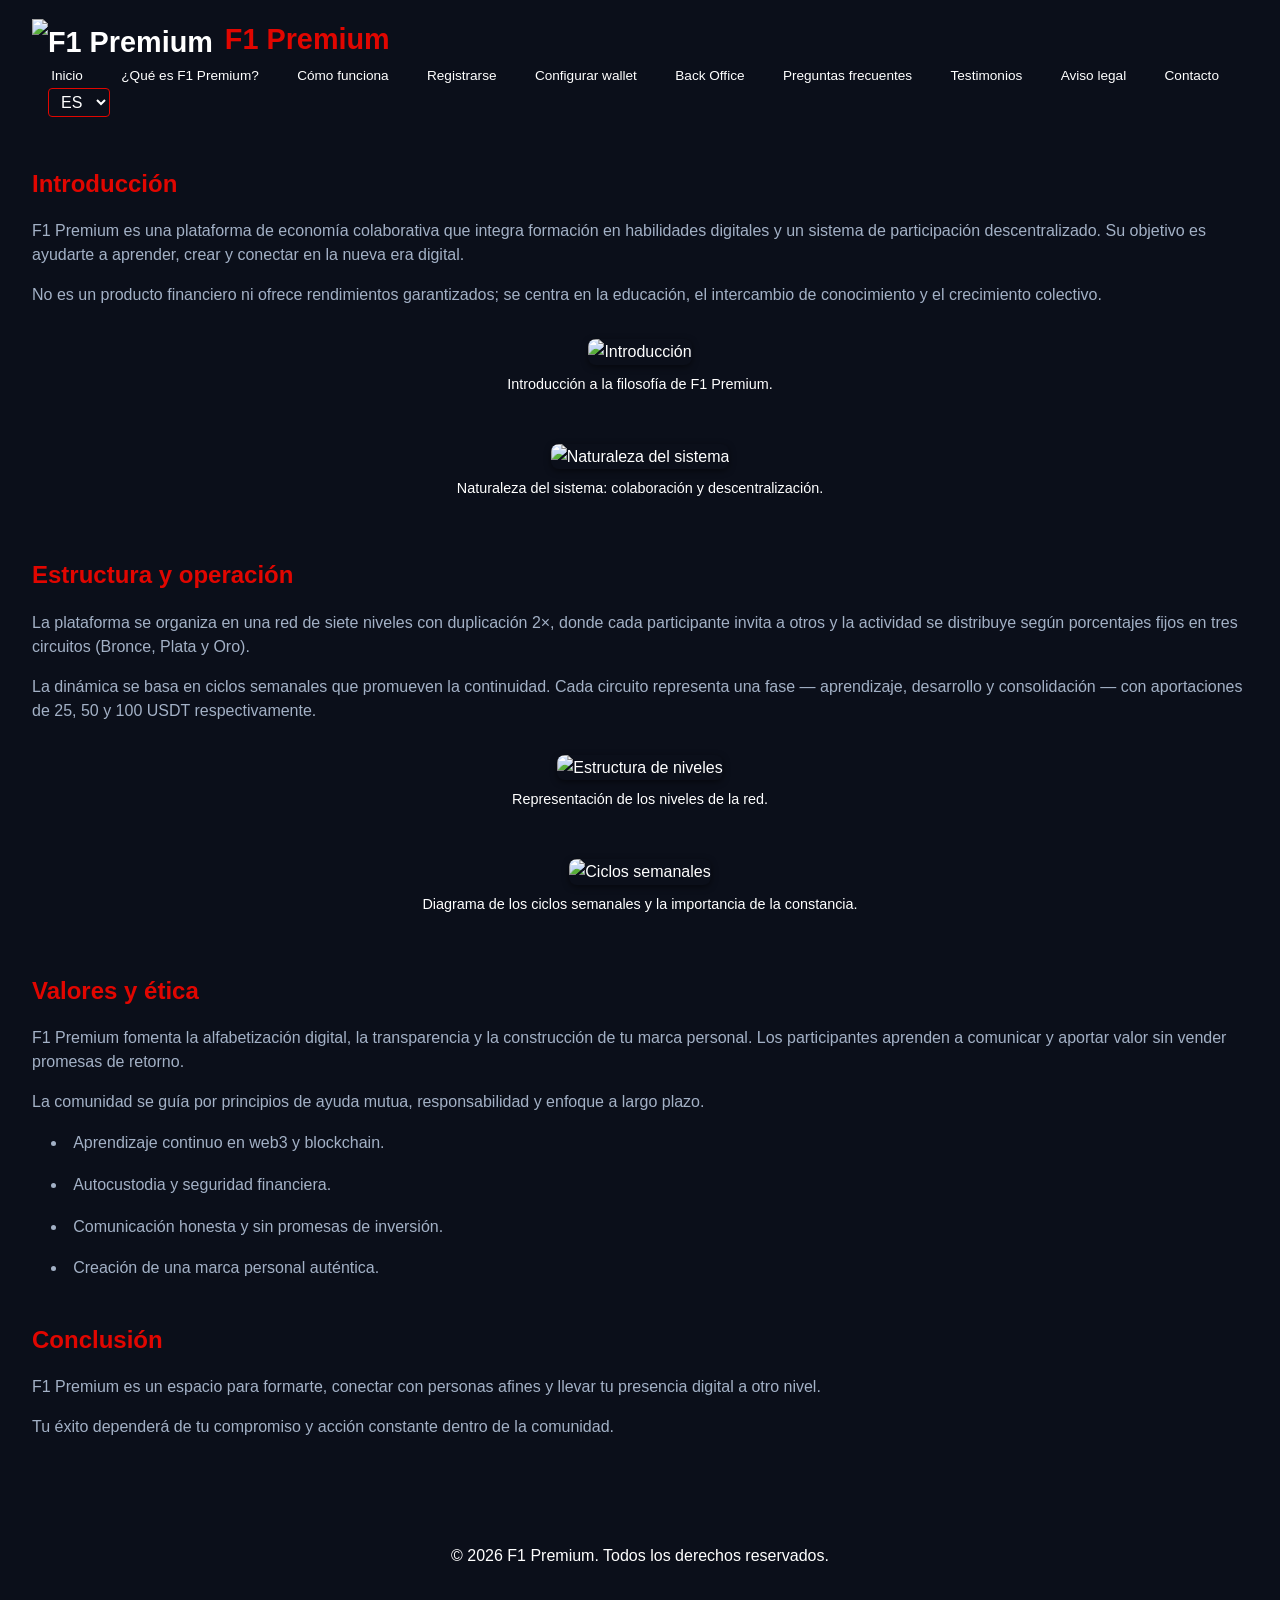
==== about.html @ a4f6bb74 "Add files via upload" ====
<!DOCTYPE html>
<html lang="es">
<head>
  <meta charset="UTF-8">
  <meta name="viewport" content="width=device-width, initial-scale=1.0">
  <title data-i18n="about.title">¿Qué es F1 Premium?</title>
  <link rel="stylesheet" href="style.css">
  <link rel="stylesheet" href="responsive.css">
</head>
<body>
  <!-- Header -->
  <header>
    <div class="logo">
      <img src="assets/logo-f1.png" alt="F1 Premium" class="logo-img">
      <span class="logo-text">F1 Premium</span>
    </div>
    <nav>
      <ul>
        <li><a href="index.html" data-i18n="nav.home">Inicio</a></li>
        <li><a href="about.html" data-i18n="nav.about">¿Qué es F1 Premium?</a></li>
        <li><a href="how-it-works.html" data-i18n="nav.how">Cómo funciona</a></li>
        <li><a href="register.html" data-i18n="nav.register">Registrarse</a></li>
        <li><a href="wallet.html" data-i18n="nav.wallet">Configurar wallet</a></li>
        <li><a href="backoffice.html" data-i18n="nav.backoffice">Back Office</a></li>
        <li><a href="faq.html" data-i18n="nav.faq">Preguntas frecuentes</a></li>
        <li><a href="testimonials.html" data-i18n="nav.testimonials">Testimonios</a></li>
        <li><a href="legal.html" data-i18n="nav.legal">Aviso legal</a></li>
        <li><a href="https://wa.me/34652147197?text=Hola%2C%20quiero%20informaci%C3%B3n%20sobre%20F1%20Premium" target="_blank" rel="noopener" data-i18n="nav.contact">Contacto</a></li>
      </ul>
    </nav>
    <div class="language-selector">
      <select id="lang-select">
        <option value="es">ES</option>
        <option value="en">EN</option>
        <option value="fr">FR</option>
        <option value="de">DE</option>
        <option value="ar">AR</option>
      <option value="ro">RO</option>
      </select>
    </div>
  </header>

  <!-- Main content -->
  <main class="content-page">
    <!-- Introduction -->
    <section class="about-section">
      <h1 data-i18n="about.section1.title"></h1>
      <p data-i18n="about.section1.desc1"></p>
      <p data-i18n="about.section1.desc2"></p>
      <div class="image-row">
        <figure>
          <img src="assets/introduccion.png" alt="Introducción" loading="lazy">
          <figcaption data-i18n="about.section1.fig1"></figcaption>
        </figure>
        <figure>
          <img src="assets/naturaleza.png" alt="Naturaleza del sistema" loading="lazy">
          <figcaption data-i18n="about.section1.fig2"></figcaption>
        </figure>
      </div>
    </section>

    <!-- Platform layers -->
    <section class="about-section">
      <h2 data-i18n="about.section2.title"></h2>
      <p data-i18n="about.section2.desc1"></p>
      <p data-i18n="about.section2.desc2"></p>
      <div class="image-row">
        <figure>
          <img src="assets/nivel2.png" alt="Estructura de niveles" loading="lazy">
          <figcaption data-i18n="about.section2.fig1"></figcaption>
        </figure>
        <figure>
          <img src="assets/ciclos.png" alt="Ciclos semanales" loading="lazy">
          <figcaption data-i18n="about.section2.fig2"></figcaption>
        </figure>
      </div>
    </section>

    <!-- Values and ethics -->
    <section class="about-section">
      <h2 data-i18n="about.section3.title"></h2>
      <p data-i18n="about.section3.desc1"></p>
      <p data-i18n="about.section3.desc2"></p>
      <ul class="values-list">
        <li data-i18n="about.section3.item1"></li>
        <li data-i18n="about.section3.item2"></li>
        <li data-i18n="about.section3.item3"></li>
        <li data-i18n="about.section3.item4"></li>
      </ul>
    </section>

    <!-- Summary / conclusion -->
    <section class="about-section">
      <h2 data-i18n="about.section4.title"></h2>
      <p data-i18n="about.section4.desc1"></p>
      <p data-i18n="about.section4.desc2"></p>
    </section>
  </main>

  <footer>
    <p data-i18n="footer.text"></p>
  </footer>

  <script src="script.js"></script>
</body>
</html>
---- style.css ----
/*
  F1 Premium Website Stylesheet
  This stylesheet defines the visual appearance of the F1 Premium website.
  The design uses a sober, corporate palette with dark headers, light
  backgrounds for content, and accent colours for interactive elements.
*/

:root {
  /* F1 Premium brand colours */
  --primary-color: #e10600; /* F1 red for headings and call‑to‑action */
  --secondary-color: #007acc; /* bright blue accent used in diagrams */
  --background-dark: #0b0f1a; /* deep navy background for the entire site */
  --background-light: #141a2b; /* slightly lighter panels */
  --card-background: #1a2133; /* cards and content panels */
  --text-light: #ffffff; /* primary text colour on dark backgrounds */
  --text-muted: #a3b1c6; /* muted text for secondary content */
}

body {
  margin: 0;
  font-family: "Segoe UI", "Helvetica Neue", Arial, sans-serif;
  line-height: 1.6;
  background-color: var(--background-dark);
  color: var(--text-light);
}

header {
  background-color: var(--background-dark);
  color: var(--text-light);
  padding: 1rem 2rem;
  display: flex;
  justify-content: space-between;
  align-items: center;
  flex-wrap: wrap;
}

header .logo {
  display: flex;
  align-items: center;
  font-size: 1.8rem;
  font-weight: bold;
}

/* Logo text spacing */
.logo-text {
  margin-left: 0.25rem;
  /* Use the primary brand colour for the logo text */
  color: var(--primary-color);
}

/* About page sections */
.about-section {
  margin-bottom: 2.5rem;
}

.about-section h1,
.about-section h2 {
  margin-bottom: 1rem;
  color: var(--primary-color);
}

.about-section p {
  margin-bottom: 1rem;
  line-height: 1.5;
  color: var(--text-light);
}

.image-row {
  display: flex;
  flex-wrap: wrap;
  gap: 1rem;
  margin-top: 1rem;
}

.image-row figure {
  flex: 1 1 45%;
  display: flex;
  flex-direction: column;
  align-items: center;
  justify-content: center;
  text-align: center;
}

.image-row img {
  max-width: 100%;
  border-radius: 8px;
  box-shadow: 0 2px 6px rgba(0,0,0,0.5);
}

.image-row figcaption {
  margin-top: 0.5rem;
  font-size: 0.9rem;
  color: var(--text-medium);
}

/* Generic content sections for detailed pages */
.how-section,
.backoffice-section {
  margin-bottom: 2.5rem;
}

.how-section h2,
.backoffice-section h2 {
  color: var(--primary-color);
  margin-bottom: 1rem;
}

.how-section p,
.backoffice-section p {
  color: var(--text-muted);
  margin-bottom: 0.75rem;
  line-height: 1.5;
}

/* Detail lists for circuits or similar */
.circuits-detail,
.backoffice-sections {
  display: flex;
  flex-wrap: wrap;
  gap: 1.5rem;
}

.circuits-detail .circuit-detail {
  flex: 1 1 250px;
  background-color: var(--background-light);
  padding: 1rem;
  border-left: 4px solid var(--primary-color);
  border-radius: 6px;
}

.circuits-detail .circuit-detail h3 {
  margin-top: 0;
  margin-bottom: 0.5rem;
  color: var(--primary-color);
}

.backoffice-section img {
  width: 100%;
  border-radius: 8px;
  box-shadow: 0 2px 6px rgba(0,0,0,0.5);
  margin-top: 1rem;
}

/* Values list */
.values-list {
  list-style: disc inside;
  padding-left: 1rem;
}

.values-list li {
  margin-bottom: 0.5rem;
  color: var(--text-light);
}

/* Logo image styling */
.logo-img {
  height: 40px;
  margin-right: 0.5rem;
  vertical-align: middle;
}

nav ul {
  list-style: none;
  margin: 0;
  padding: 0;
  display: flex;
  flex-wrap: wrap;
}

nav li {
  /* Reduce horizontal margin to prevent wrapping of the last item */
  margin: 0 0.4rem;
}

nav a {
  color: var(--text-light);
  text-decoration: none;
  /* Slightly smaller font-size and padding to keep the menu on a single line */
  font-size: 0.85rem;
  padding: 0.4rem 0.4rem;
  transition: color 0.3s, background-color 0.3s;
}

nav a:hover {
  background-color: var(--primary-color);
  color: var(--text-light);
  border-radius: 4px;
}

/* Language selector */
.language-selector {
  margin-left: 1rem;
}

.language-selector select {
  background-color: var(--background-dark);
  color: var(--text-light);
  border: 1px solid var(--primary-color);
  padding: 0.25rem 0.5rem;
  font-size: 1rem;
  border-radius: 4px;
}

main {
  padding: 2rem;
}

/* Hero section */
.hero {
  background-color: var(--background-dark);
  color: var(--text-light);
  padding: 6rem 2rem;
  text-align: center;
  position: relative;
  overflow: hidden;
}

/* Hero background image overlay */
.hero::before {
  content: "";
  position: absolute;
  top: 0;
  left: 0;
  width: 100%;
  height: 100%;
  background-size: cover;
  background-position: center;
  opacity: 0.3;
  z-index: -1;
}

.hero h1 {
  font-size: 3rem;
  margin-bottom: 1rem;
  line-height: 1.2;
}

.hero p {
  font-size: 1.2rem;
  margin-bottom: 2rem;
  max-width: 800px;
  margin-left: auto;
  margin-right: auto;
}

.hero .buttons {
  display: flex;
  justify-content: center;
  flex-wrap: wrap;
  gap: 1rem;
}

.hero .buttons a {
  background-color: var(--primary-color);
  color: var(--text-light);
  padding: 0.75rem 1.5rem;
  border-radius: 4px;
  text-decoration: none;
  font-size: 1rem;
  transition: background-color 0.3s;
  border: none;
}

.hero .buttons a:hover {
  background-color: #b71c1c;
}

/* Features section */
.features {
  display: flex;
  flex-wrap: wrap;
  gap: 1.5rem;
  margin-top: 4rem;
  margin-bottom: 4rem;
}

.feature-card {
  flex: 1 1 250px;
  background-color: var(--card-background);
  border-radius: 8px;
  padding: 1.5rem;
  box-shadow: 0 2px 4px rgba(0, 0, 0, 0.5);
}

.feature-card h3 {
  margin-top: 0;
  color: var(--primary-color);
  margin-bottom: 0.5rem;
}

.feature-card p {
  margin: 0;
}

/* Circuits section */
.circuits {
  background-color: var(--card-background);
  padding: 2rem;
  border-radius: 8px;
  box-shadow: 0 2px 4px rgba(0, 0, 0, 0.5);
  margin-bottom: 4rem;
}

.circuits h2 {
  margin-top: 0;
  color: var(--primary-color);
}

.circuits .circuit-list {
  display: flex;
  flex-wrap: wrap;
  gap: 1.5rem;
  margin-top: 1rem;
}

.circuit-item {
  flex: 1 1 250px;
  background-color: var(--background-light);
  border-left: 4px solid var(--primary-color);
  padding: 1rem;
  border-radius: 4px;
}

.circuit-item h3 {
  margin-top: 0;
  color: var(--primary-color);
  margin-bottom: 0.5rem;
}

/* Call to action section */
.cta {
  background-color: var(--primary-color);
  color: var(--text-light);
  text-align: center;
  padding: 3rem 2rem;
  border-radius: 8px;
  margin-bottom: 2rem;
}

.cta h2 {
  margin-top: 0;
  margin-bottom: 1rem;
}

.cta p {
  margin-bottom: 2rem;
  max-width: 700px;
  margin-left: auto;
  margin-right: auto;
}

.cta .cta-buttons a {
  background-color: var(--secondary-color);
  color: var(--text-light);
  padding: 0.75rem 1.5rem;
  border-radius: 4px;
  text-decoration: none;
  margin: 0 0.5rem;
  display: inline-block;
  transition: background-color 0.3s;
  border: none;
}

.cta .cta-buttons a:hover {
  background-color: #005c99;
}

/* Footer */
footer {
  background-color: var(--background-dark);
  color: var(--text-light);
  text-align: center;
  padding: 1rem;
}

/* Content pages (generic styles) */
.content-page h1 {
  color: var(--primary-color);
  margin-top: 0;
}

.content-page h2 {
  color: var(--primary-color);
}

.content-page p, .content-page li {
  font-size: 1rem;
  margin-bottom: 1rem;
  color: var(--text-muted);
}

.content-page ul {
  padding-left: 1.2rem;
}

.faq-item {
  margin-bottom: 1rem;
}

.faq-item h3 {
  cursor: pointer;
  margin: 0;
  padding: 0.5rem;
  background-color: var(--background-light);
  border-left: 4px solid var(--primary-color);
  border-radius: 4px;
  color: var(--text-light);
}

.faq-item p {
  display: none;
  margin: 0.5rem 0 0.5rem 0;
  padding: 0.5rem;
  background-color: var(--background-light);
  border-radius: 4px;
  box-shadow: 0 1px 3px rgba(0,0,0,0.4);
  color: var(--text-muted);
}

/* Testimonials */
.testimonials {
  display: flex;
  flex-wrap: wrap;
  gap: 1.5rem;
  margin-top: 2rem;
}

.testimonial-card {
  flex: 1 1 300px;
  background-color: var(--card-background);
  padding: 1.5rem;
  border-radius: 8px;
  box-shadow: 0 2px 4px rgba(0,0,0,0.5);
}

.testimonial-card p {
  font-style: italic;
  margin-bottom: 0.5rem;
}

.testimonial-card .author {
  font-weight: bold;
  color: var(--primary-color);
}

/* Responsive adjustments */
@media (max-width: 768px) {
  nav ul {
    flex-direction: column;
    align-items: flex-start;
  }
  nav li {
    margin: 0.5rem 0;
  }
  .hero h1 {
    font-size: 2rem;
  }
  .hero p {
    font-size: 1rem;
  }
  .features, .circuits .circuit-list, .testimonials {
    flex-direction: column;
  }
}

/* ---------------------------------------------------------------------------
   Navigation adjustments
   To ensure long menu items like "Contacto" do not wrap onto a second line, we
   override the default spacing and font sizing for the navigation links here.
   These rules appear at the end of the stylesheet to take precedence over
   earlier definitions. */
header nav li {
  margin: 0 0.6rem;
}
header nav a {
  font-size: 0.85rem;
  padding: 0.4rem 0.6rem;
}

/* Caption styles for manual images in registration and wallet pages */
.image-caption {
  font-size: 0.8rem;
  color: var(--text-muted);
  margin-top: 0.3rem;
}
---- responsive.css ----
/* Responsive styles to ensure images and content scale correctly */

/* Prevent horizontal scrolling on narrow screens */
/* Prevent horizontal scrolling on both html and body to avoid any overflow */
html, body {
  overflow-x: hidden;
}

/* Make all images responsive so they never exceed their container */
img {
  max-width: 100%;
  height: auto;
}

/* Layout for register and wallet steps */
/* Layout for register and wallet steps */
.register-step,
.wallet-step {
  display: flex;
  flex-direction: column;
  align-items: stretch;
  gap: 1rem;
  margin-bottom: 2rem;
}

/* Image container takes roughly half of the width on large screens */
/* On large screens each column takes up half minus the gap to prevent overflow */
.register-step-image,
.wallet-step-image {
  box-sizing: border-box;
  flex: none;
  max-width: 100%;
}

/* Content container takes the remaining space */
/* Content container also takes half minus the gap */
.register-step-content,
.wallet-step-content {
  box-sizing: border-box;
  flex: none;
  max-width: 100%;
}

/* On smaller screens, stack image and content vertically */
@media (max-width: 768px) {
  .register-step-image,
  .wallet-step-image,
  .register-step-content,
  .wallet-step-content {
    flex-basis: 100%;
    max-width: 100%;
  }
}

/* Style captions for images */
.image-caption {
  font-size: 0.8rem;
  color: var(--text-secondary, #ccc);
  margin-top: 0.5rem;
}

/* Limit the width of images within register and wallet steps on large screens */
.register-step-image img,
.wallet-step-image img {
  width: 100%;
  max-width: 640px;
  height: auto;
  display: block;
  margin-left: auto;
  margin-right: auto;
}
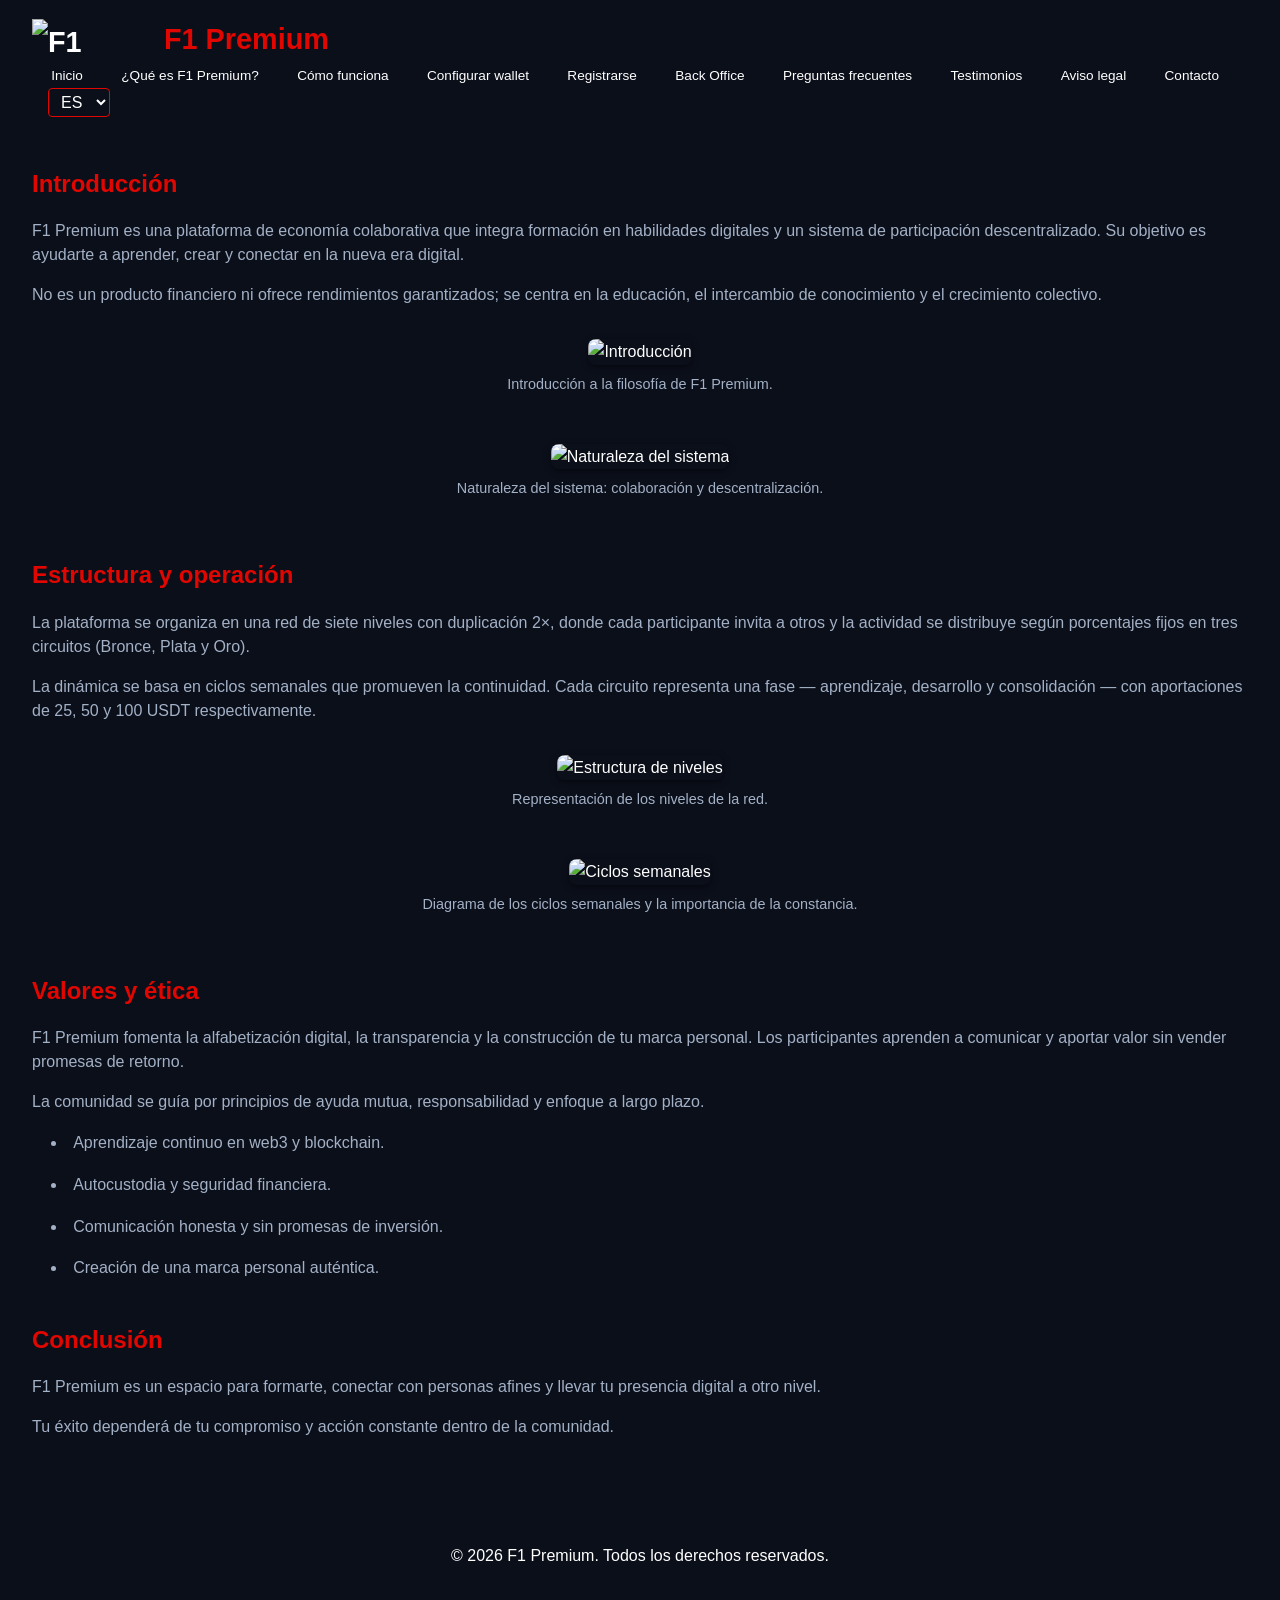
==== commit 435fb3fb: "Update about.html" ====
--- a/about.html
+++ b/about.html
@@ -11,7 +11,7 @@
   <!-- Header -->
   <header>
     <div class="logo">
-      <img src="assets/logo-f1.png" alt="F1 Premium" class="logo-img">
+      <img src="logo-f1.png" alt="F1 Premium" class="logo-img">
       <span class="logo-text">F1 Premium</span>
     </div>
     <nav>
@@ -19,13 +19,13 @@
         <li><a href="index.html" data-i18n="nav.home">Inicio</a></li>
         <li><a href="about.html" data-i18n="nav.about">¿Qué es F1 Premium?</a></li>
         <li><a href="how-it-works.html" data-i18n="nav.how">Cómo funciona</a></li>
+        <li><a href="wallet.html" data-i18n="nav.wallet">Configurar wallet</a></li>
         <li><a href="register.html" data-i18n="nav.register">Registrarse</a></li>
-        <li><a href="wallet.html" data-i18n="nav.wallet">Configurar wallet</a></li>
         <li><a href="backoffice.html" data-i18n="nav.backoffice">Back Office</a></li>
         <li><a href="faq.html" data-i18n="nav.faq">Preguntas frecuentes</a></li>
         <li><a href="testimonials.html" data-i18n="nav.testimonials">Testimonios</a></li>
         <li><a href="legal.html" data-i18n="nav.legal">Aviso legal</a></li>
-        <li><a href="https://wa.me/34652147197?text=Hola%2C%20quiero%20informaci%C3%B3n%20sobre%20F1%20Premium" target="_blank" rel="noopener" data-i18n="nav.contact">Contacto</a></li>
+        <li><a href="https://wa.me/34652147197?text=Hola%2C%20quiero%20información%20sobre%20F1%20Premium" target="_blank" rel="noopener" data-i18n="nav.contact">Contacto</a></li>
       </ul>
     </nav>
     <div class="language-selector">
@@ -35,7 +35,7 @@
         <option value="fr">FR</option>
         <option value="de">DE</option>
         <option value="ar">AR</option>
-      <option value="ro">RO</option>
+        <option value="ro">RO</option>
       </select>
     </div>
   </header>
@@ -49,11 +49,11 @@
       <p data-i18n="about.section1.desc2"></p>
       <div class="image-row">
         <figure>
-          <img src="assets/introduccion.png" alt="Introducción" loading="lazy">
+          <img src="introduccion.png" alt="Introducción" loading="lazy">
           <figcaption data-i18n="about.section1.fig1"></figcaption>
         </figure>
         <figure>
-          <img src="assets/naturaleza.png" alt="Naturaleza del sistema" loading="lazy">
+          <img src="naturaleza.png" alt="Naturaleza del sistema" loading="lazy">
           <figcaption data-i18n="about.section1.fig2"></figcaption>
         </figure>
       </div>
@@ -66,11 +66,11 @@
       <p data-i18n="about.section2.desc2"></p>
       <div class="image-row">
         <figure>
-          <img src="assets/nivel2.png" alt="Estructura de niveles" loading="lazy">
+          <img src="nivel2.png" alt="Estructura de niveles" loading="lazy">
           <figcaption data-i18n="about.section2.fig1"></figcaption>
         </figure>
         <figure>
-          <img src="assets/ciclos.png" alt="Ciclos semanales" loading="lazy">
+          <img src="ciclos.png" alt="Ciclos semanales" loading="lazy">
           <figcaption data-i18n="about.section2.fig2"></figcaption>
         </figure>
       </div>
@@ -103,4 +103,4 @@
 
   <script src="script.js"></script>
 </body>
-</html>+</html>
--- a/style.css
+++ b/style.css
@@ -90,7 +90,7 @@
 .image-row figcaption {
   margin-top: 0.5rem;
   font-size: 0.9rem;
-  color: var(--text-medium);
+ color: var(--text-muted);
 }
 
 /* Generic content sections for detailed pages */
@@ -482,4 +482,55 @@
   font-size: 0.8rem;
   color: var(--text-muted);
   margin-top: 0.3rem;
-}+}
+/* ==========================================
+   WALLET MANUAL
+========================================== */
+
+.wallet-manual{
+    max-width:1400px;
+    margin:40px auto;
+    display:flex;
+    flex-direction:column;
+    gap:40px;
+}
+
+.manual-page{
+    width:100%;
+    background-color:var(--card-background);
+    padding:15px;
+    border-radius:12px;
+    box-shadow:0 4px 15px rgba(0,0,0,.35);
+}
+
+.manual-page img{
+    width:100%;
+    height:auto;
+    display:block;
+    border-radius:8px;
+}
+
+@media (max-width:768px){
+
+    .wallet-manual{
+        gap:20px;
+        margin:20px auto;
+    }
+
+    .manual-page{
+        padding:8px;
+    }
+
+    main{
+        padding:1rem;
+    }
+
+}
+/* Corrección definitiva del logo en cabecera */
+header .logo img.logo-img {
+  height: 40px !important;
+  width: auto !important;
+  max-width: 120px !important;
+  object-fit: contain !important;
+  display: inline-block !important;
+}
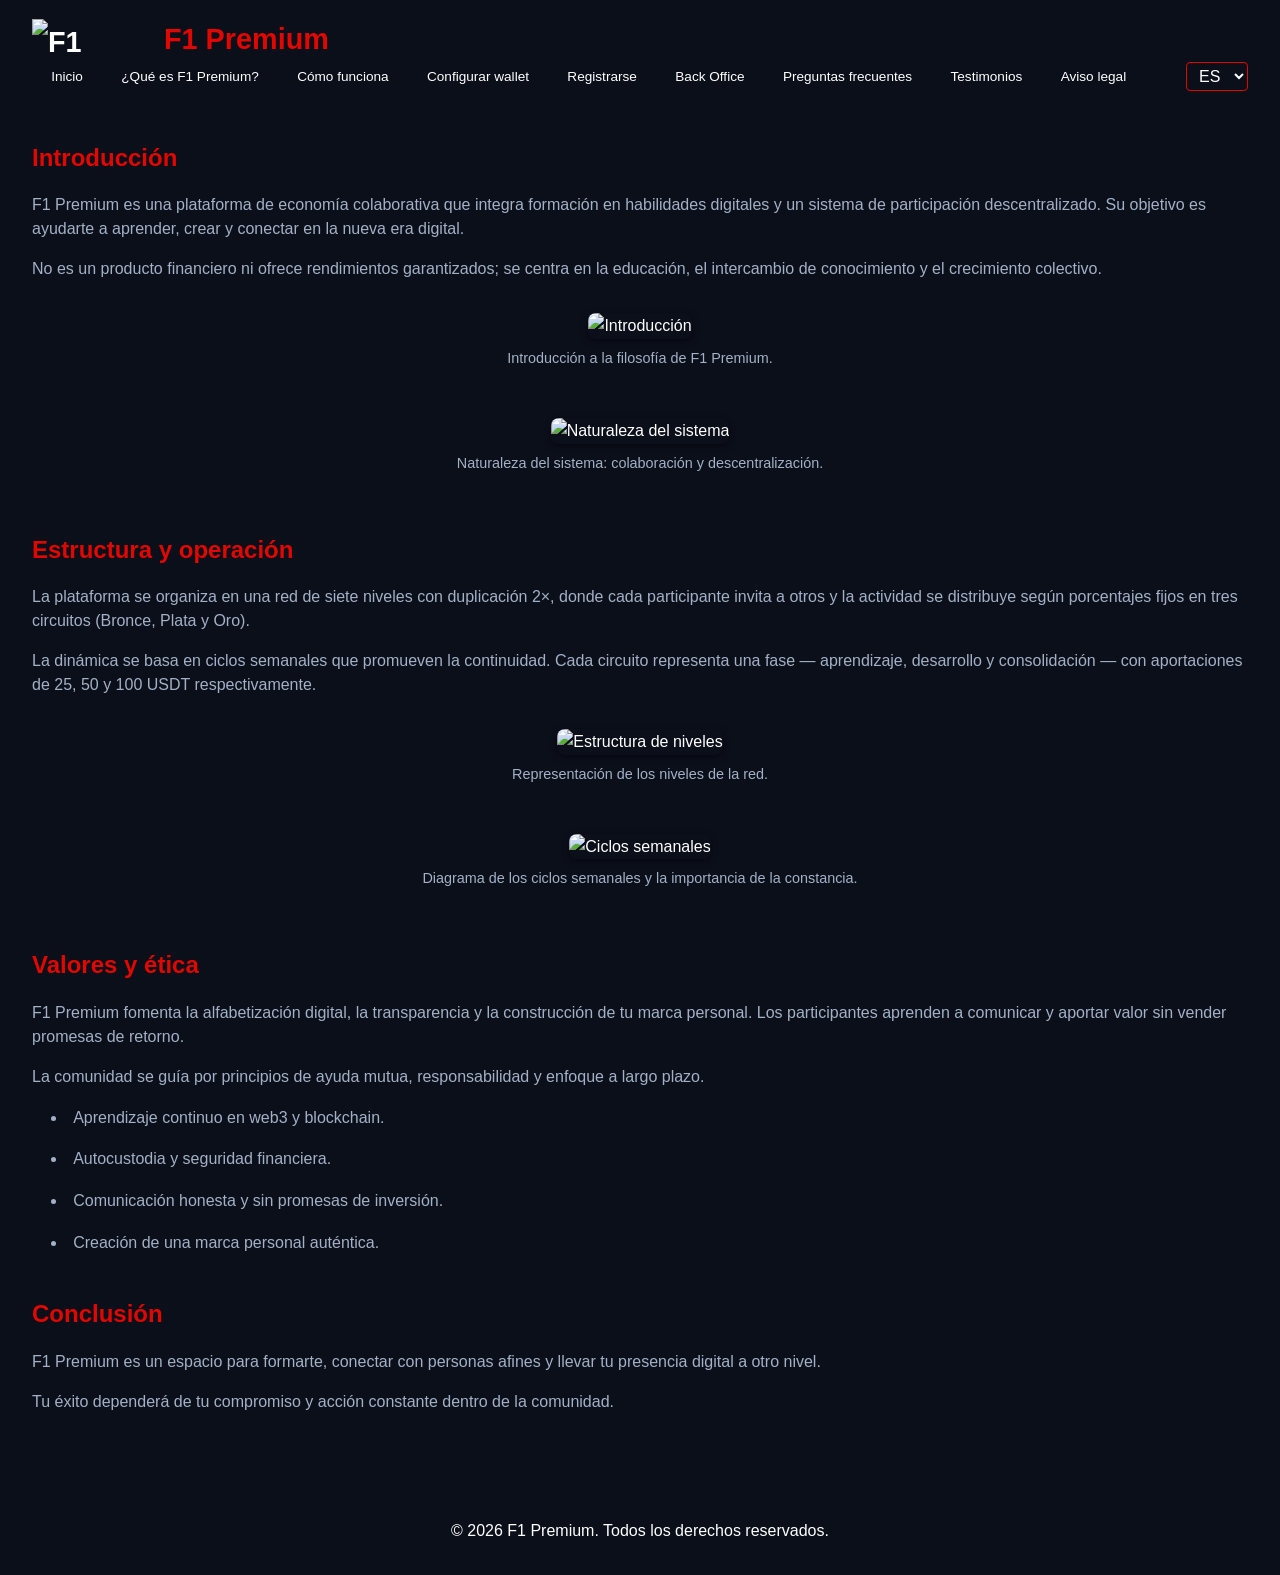
==== commit c49b6e3a: "Remove contact link from about page" ====
--- a/about.html
+++ b/about.html
@@ -25,7 +25,6 @@
         <li><a href="faq.html" data-i18n="nav.faq">Preguntas frecuentes</a></li>
         <li><a href="testimonials.html" data-i18n="nav.testimonials">Testimonios</a></li>
         <li><a href="legal.html" data-i18n="nav.legal">Aviso legal</a></li>
-        <li><a href="https://wa.me/34652147197?text=Hola%2C%20quiero%20información%20sobre%20F1%20Premium" target="_blank" rel="noopener" data-i18n="nav.contact">Contacto</a></li>
       </ul>
     </nav>
     <div class="language-selector">
@@ -102,5 +101,6 @@
   </footer>
 
   <script src="script.js"></script>
+  <script src="romanian-fix.js"></script>
 </body>
-</html>
+</html>
